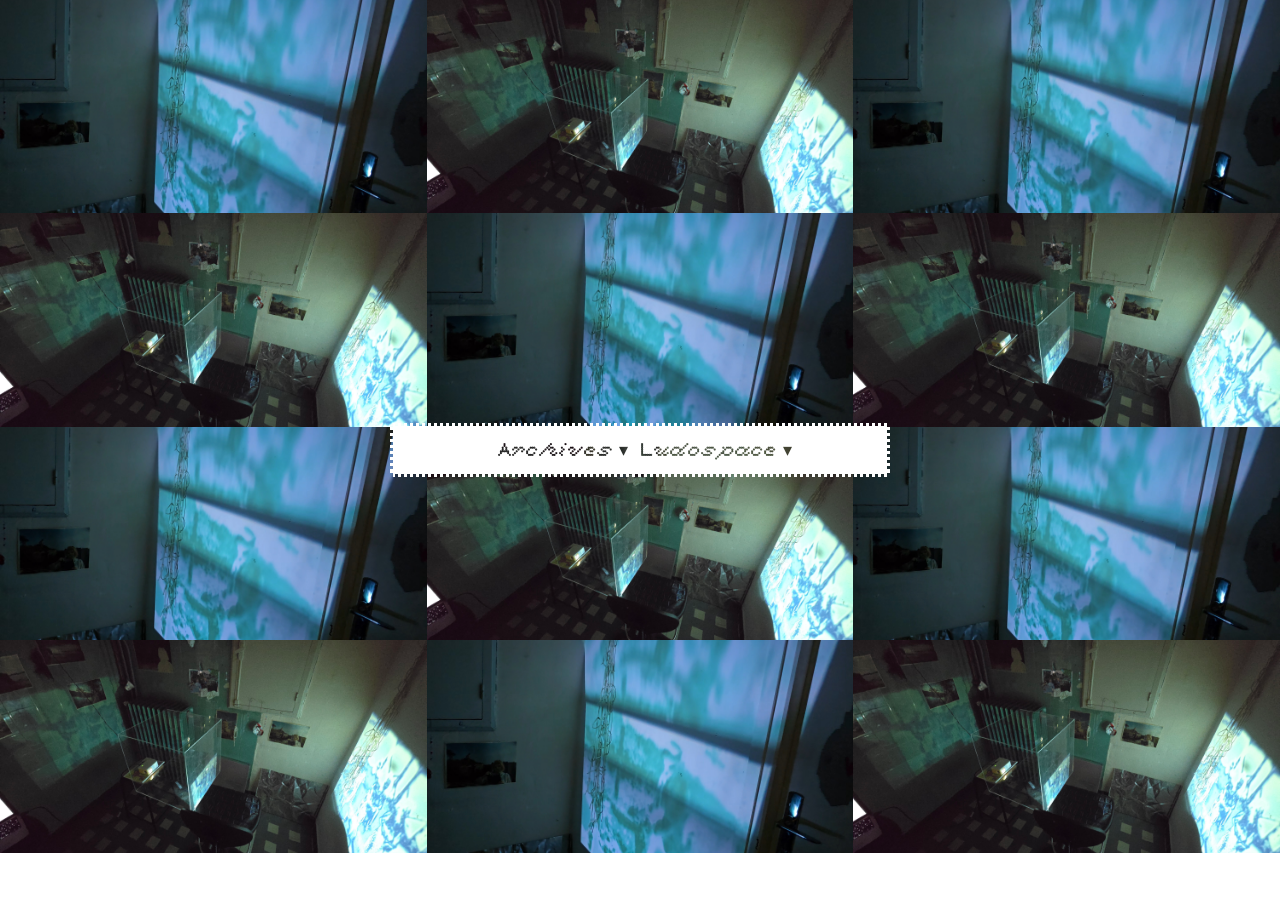
==== index.html @ 14935aec "Rename en index et set up des pop up" ====
<!DOCTYPE html>
<html>

<head>
  <title>Le Ludospace</title>
  <link rel="stylesheet" href="Style.css">
</head>

<body>

<header class="topnav">
  <div class="nav-item">
    <a href="index.html" data-text="Archives ▾">Archives ▾</a>
    <div class="dropdown">
      <a href="#" data-popup-archive>Fête de l'Humanité</a>
      <a href="#" data-popup-archive>Biennale De Renava</a>
      <a href="#" data-popup-archive>École Estienne</a>
    </div>
  </div>

  <div class="nav-item">
    <a href="#" data-text="Ludospace ▾">Ludospace ▾</a>
    <div class="dropdown">
      <a href="#" data-popup="popup-machine">Machine</a>
      <a href="#" data-popup="popup-itineraire">Itinéraire</a>
      <a href="#" data-popup="popup-mouche">Mouche</a>
      <a href="#" data-popup="popup-credits">Crédits</a>
    </div>
  </div>
</header>

  <main>

    <div class="grille">

    <a href="#">
      <img src="images/Test_1.jpg" alt="Image 1">
      <div class="overlay">
        <h3>18.05.26 - 14H56</h3>
        <p>École Estienne</p>
      </div>
    </a>

    <a href="#">
      <img src="images/Test_2.jpg" alt="Image 2">
      <div class="overlay">
        <h3>18.05.26 - 14H56</h3>
        <p>École Estienne</p>
      </div>
    </a>

    <a href="#">
      <img src="images/Test_1.jpg" alt="Image 3">
      <div class="overlay">
        <h3>18.05.26 - 14H56</h3>
        <p>École Estienne</p>
      </div>
    </a>

    <a href="#">
      <img src="images/Test_2.jpg" alt="Image 4">
      <div class="overlay">
        <h3>18.05.26 - 14H56</h3>
        <p>École Estienne</p>
      </div>
    </a>

    <a href="#">
      <img src="images/Test_1.jpg" alt="Image 5">
      <div class="overlay">
        <h3>18.05.26 - 14H56</h3>
        <p>École Estienne</p>
      </div>
    </a>

    <a href="#">
      <img src="images/Test_2.jpg" alt="Image 6">
      <div class="overlay">
        <h3>18.05.26 - 14H56</h3>
        <p>École Estienne</p>
      </div>
    </a>

    <a href="#">
      <img src="images/Test_1.jpg" alt="Image 1">
      <div class="overlay">
        <h3>18.05.26 - 14H56</h3>
        <p>École Estienne</p>
      </div>
    </a>

    <a href="#">
      <img src="images/Test_2.jpg" alt="Image 2">
      <div class="overlay">
        <h3>18.05.26 - 14H56</h3>
        <p>École Estienne</p>
      </div>
    </a>

    <a href="#">
      <img src="images/Test_1.jpg" alt="Image 3">
      <div class="overlay">
        <h3>18.05.26 - 14H56</h3>
        <p>École Estienne</p>
      </div>
    </a>

    <a href="#">
      <img src="images/Test_2.jpg" alt="Image 4">
      <div class="overlay">
        <h3>18.05.26 - 14H56</h3>
        <p>École Estienne</p>
      </div>
    </a>

    <a href="#">
      <img src="images/Test_1.jpg" alt="Image 5">
      <div class="overlay">
        <h3>18.05.26 - 14H56</h3>
        <p>École Estienne</p>
      </div>
    </a>

    <a href="#">
      <img src="images/Test_2.jpg" alt="Image 6">
      <div class="overlay">
        <h3>18.05.26 - 14H56</h3>
        <p>École Estienne</p>
      </div>
    </a>

    </div>
  </main>

  <!-- POPUPS LUDOSPACE -->
  <div class="popup-box popup-machine" id="popup-machine">
    <a href="#" class="popup-close">✕</a>
    <h2>La Machine</h2>
    <img src="images/machine.jpg" alt="La Machine">
    <p>Ton texte ici...</p>
  </div>

  <div class="popup-box popup-itineraire" id="popup-itineraire">
    <a href="#" class="popup-close">✕</a>
    <h2>Itinéraire</h2>
    <img src="images/itineraire.jpg" alt="Itinéraire">
    <p>Ton texte ici...</p>
  </div>

  <div class="popup-box popup-mouche" id="popup-mouche">
    <a href="#" class="popup-close">✕</a>
    <h2>Mouche</h2>
    <img src="images/logo.png" alt="Mouche">
    <p>Mouche est un collectif pluridisciplinaire d'exploration de nouvelles narratives. À travers la curation d'archives, nous développons des protocoles de création qui questionnent les formes narratives dominantes et valorisent des récits invisibilisés.</p>
    <p>Les outils numériques y sont envisagés comme des espaces d'expérimentation, de dialogue et de mise en lisibilité d'images peu partagées.</p>
  </div>

  <div class="popup-box popup-credits" id="popup-credits">
    <a href="#" class="popup-close">✕</a>
    <h2>Crédits</h2>
    <h3>©2026 Collectif Mouche</h3>
    <p>Ornella Antony • Gaspard Calais • Loane De Almeida Costa • Ulysse Migeat</p>
    <p>DSAA Design et Création en environnements Numériques • École Estienne</p>
  </div>

  <script>
    const LUDOSPACE_IDS = ['popup-machine', 'popup-itineraire', 'popup-mouche'];

    function closeAllLudospace() {
      LUDOSPACE_IDS.forEach(id => {
        document.getElementById(id).classList.remove('is-open');
      });
    }

    document.addEventListener('click', function(e) {

      // Bouton fermer
      const closeBtn = e.target.closest('.popup-close');
      if (closeBtn) {
        e.preventDefault();
        closeBtn.closest('.popup-box').classList.remove('is-open');
        return;
      }

      // Liens Ludospace (Machine / Itinéraire / Mouche)
      const ludoTrigger = e.target.closest('[data-popup]');
      if (ludoTrigger) {
        e.preventDefault();
        const targetId = ludoTrigger.dataset.popup;
        const targetEl = document.getElementById(targetId);
        if (!targetEl) return;
        // Toggle la popup cliquée, sans toucher aux autres du groupe
        targetEl.classList.toggle('is-open');
        return;
      }

      // Liens Archives : fermer toutes les popups Ludospace
      const archiveTrigger = e.target.closest('[data-popup-archive]');
      if (archiveTrigger) {
        closeAllLudospace();
        // La navigation vers la page archive se fait normalement (href)
      }

    });
  </script>

</body>

</html>
---- Style.css ----
/* ============================================================
                            RESET
============================================================ */
* {
  margin: 0;
  padding: 0;
  box-sizing: border-box;                           /* En gros c'est jsute pour que ça s'adapte bien à tous les navigateurs */
}


/* ============================================================
                            FONTS
============================================================ */

@font-face {
  font-family: 'BianzhidaiMessy';
  src: url('fonts/bianzhidai_noBG-Messy.woff') format('woff');
  font-weight: normal;
  font-style: normal;
}

@font-face {
  font-family: 'BianzhidaiPearl';
  src: url('fonts/bianzhidai_noBG-Pearl.woff') format('woff');
  font-weight: normal;
  font-style: normal;
}

@font-face {
  font-family: 'GapSansBold';
  src: url('fonts/gapsansbold-webfont.woff') format('woff');
  font-weight: bold;
  font-style: normal;
}

@font-face {
  font-family: 'Roberte';
  src: url('fonts/Roberte-Regular.woff') format('woff');
  font-weight: normal;
  font-style: normal;
}


/* ============================================================
                          NAVIGATION
============================================================ */

.topnav {
  background-color: #ffffff;                  /* Couleur du fond */
  mix-blend-mode: screen;                       /* Mode de fusion */
  display: flex;
  justify-content: center;
  align-items: center;
  gap: 2vw;                                     /* Espacement entre les items du menu */
  width: clamp(300px, 60vw, 500px);             /* Largeur responsive du menu */
  height: 6vh;                                  /* Hauteur du menu */
  position: fixed;
  top: 50%;
  left: 50%;   
  transform: translate(-50%, -50%);             /* Centrer le menu */
  z-index: 999;
  border: 3.6px dotted black;                 /* Contour du menu */
  overflow: visible;
  white-space: nowrap;
}

/* Conteneur de chaque item du menu (Archives, Ludospace…) */
.nav-item {
  position: relative;
  height: 100%;
  display: flex;
  align-items: center;
}

/* Items du menu principal */
.nav-item > a {
  height: 100%;
  display: flex;
  align-items: center;
  justify-content: center;
  width: clamp(100px, 10vw, 200px);             /* Largeur responsive des box d'item */
  text-align: center; 
  font-family: 'BianzhidaiPearl', sans-serif;   /* Font utilisée */
  color: #000000;                             /* Couleur de la font */
  text-decoration: none;
  font-size: clamp(9px, 2vw, 18px);             /* Taille responsive de la typo */
  position: relative;
}

/* Item au survol */
.nav-item > a::after {
  content: attr(data-text);                     /* Récupère data-text="..." du HTML */
  font-family: 'BianzhidaiMessy', sans-serif;
  font-size: clamp(7px, 1.8vw, 14px);           /* Taille responsive de la typo */
  color: #000000;
  position: absolute;
  inset: 0;                                     /* Couvre exactement le lien parent */
  display: flex;
  align-items: center;
  justify-content: center;
  opacity: 0;                                   /* Invisible par défaut */
}

/* Masque le texte normal au survol pour montrer le ::after sinon les textes bougent à cause des différentes typos */
.nav-item > a:hover { color: transparent; }
.nav-item > a:hover::after { opacity: 1; }

/* Sous-Menu général set-up*/
.dropdown {
  display: none;
  position: absolute;
  top: 100%;                                    /* Se positionne juste sous le nav-item */
  left: 0;
  background: #ffffff;
  border: 3.6px dotted black;                 /* Contours */
  z-index: 980;
  min-width: 100%;                              /* Au moins aussi large que le nav-item */
}

/* Liens à l'intérieur du dropdown */
.dropdown a {
  display: block;
  width: auto;
  line-height: normal;
  padding: 12px 1.2vw;                           /* Écarts entre les items */
  font-family: 'GapSansBold', sans-serif;
  color: #000000;
  text-decoration: none;
  font-size: clamp(10px, 1.3vw, 16px);           /* Taille responsive de la typo */
}

/* Affiche le dropdown quand la souris survole le nav-item parent */
.nav-item:hover .dropdown { display: block; }


/* ============================================================
                            GRILLE
============================================================ */

.grille {
  display: grid;
  grid-template-columns: repeat(3, 1fr);         /* Nombre de colonnes */
  gap: 0;
  width: 100%;
}

/* Tablette */
@media (max-width: 900px) {                      /* Limite mode tablette */
  .grille {
    grid-template-columns: repeat(2, 1fr);       /* Nombre de colonnes */
  }
}

/* Mobile */
@media (max-width: 500px) {                      /* Limite mode mobile */
  .grille {
    grid-template-columns: 1fr;                  /* Nombre de colonnes */
  }
}

/* Chaque cellule de la grille — lien cliquable autour de l'image */
.grille a {
  display: block;
  overflow: hidden;
  aspect-ratio: 2 / 1;                          /* Format des images de la grille */
  position: relative;                           /* Pour positionner l'overlay */
}

/* Image dans la grille */
.grille a img {
  width: 100%;
  height: 100%;
  object-fit: cover;                            /* Recadre sans déformer */
  display: block;
  transition: filter 0.4s ease;                 /* Transition douce au hover */
}

/* Effet sur l'image au survol */
.grille a:hover img {
  filter: saturate(4) brightness(0.8);
}

/* Overlay */
.grille a .overlay {
  position: absolute;
  inset: 0;                                     /* Couvre toute la cellule */
  display: flex;
  flex-direction: column;
  justify-content: center;
  align-items: center;
  text-align: center;
  padding: 20px;
  opacity: 0;
  transition: opacity 0.4s ease;
}

/* Affiche l'overlay au survol */
.grille a:hover .overlay {
  opacity: 1;
}

/* Titre dans l'overlay (date / heure) */
.grille a .overlay h3 {
  font-family: 'BianzhidaiPearl', sans-serif;
  font-size: clamp(14px, 1.5vw, 24px);          /* Taille responsive de la typo */
  color: #ffffff;
  margin: 0;
  opacity: 60%;
}

/* Sous-titre dans l'overlay (lieu / événement) */
.grille a .overlay p {
  font-family: 'GapSansBold', sans-serif;
  font-size: clamp(11px, 1vw, 16px);            /* Taille responsive de la typo */
  color: #ffffff;
  margin: 0;
  opacity: 60%;
}


/* ============================================================
                          POP-UP
============================================================ */
.popup-box {
  display: none;                        /* Caché par défaut */
  background: #ffffff;
  mix-blend-mode: difference;           /* Mode de fusion */
  border: 3.6px dotted black;
  padding: clamp(1rem, 3vw, 2rem);
  overflow-y: auto;                     /* Scroll interne si le contenu dépasse */
  position: fixed;                      /* Reste à l'écran indépendamment du scroll */
  z-index: 500;                         /* Sous le menu mais au-dessus du contenu */
}

/* Classe ajoutée par le JS pour afficher une popup */
.popup-box.is-open { display: block; }

/* Popup Machine */
.popup-machine {
  width: clamp(260px, 40%, 500px);
  height: 60vh;
  top: 24%;
  left: 5%;
}

/* Popup Crédits */
.popup-credits {
  width: 38vw;
  height: 22vh;
  top: 12%;
  left: 28%;
}

/* Popup Mouche */
.popup-mouche {
  width: clamp(180px, 20vw, 400px);
  height: 70vh;
  top: 2%;
  right: 8%;
}

/* Popup Itinéraire */
.popup-itineraire {
  width: 50vw;
  height: 36vh;
  bottom: 4%;
  right: 16%;
}

/* Sur mobile toutes les popups prennent toute la largeur et se superposent au même endroit */
@media (max-width: 600px) {
  .popup-lamachine,
  .popup-itineraire,
  .popup-mouche {
    width: 90vw;
    height: 70vh;
    top: 10%;
    left: 5%;
    right: auto;
  }
}

/* Titre principal de la popup (nom du lieu) */
.popup-box h2 {
  font-family: 'BianzhidaiPearl', sans-serif;
  font-size: clamp(16px, 4vw, 28px);
  color: #000000;
  margin-bottom: 1rem;
}

/* Sous-titre (membres du collectif, etc.) */
.popup-box h3 {
  font-family: 'Roberte', sans-serif;
  font-size: clamp(16px, 3vw, 22px);
  color: #000000;
  margin: 0;
  -webkit-text-stroke: 0.5px #000000;  /* Légère épaisseur sur les navigateurs webkit */
}

/* Image dans la popup — pleine largeur avec marge en bas */
.popup-box img {
  width: 100%;
  margin-bottom: 1rem;
}

/* Texte courant dans la popup */
.popup-box p {
  font-family: 'GapSansBold', sans-serif;
  font-size: clamp(8px, 3vw, 14px);
  color: #000000;
  line-height: 1.6;
}

/* Bouton de fermeture */
.popup-close {
  position: absolute;
  top: 12px;
  right: 16px;
  font-family: 'GapSansBold', sans-serif;
  color: #000000;
  text-decoration: none;
  font-size: 18px;
}
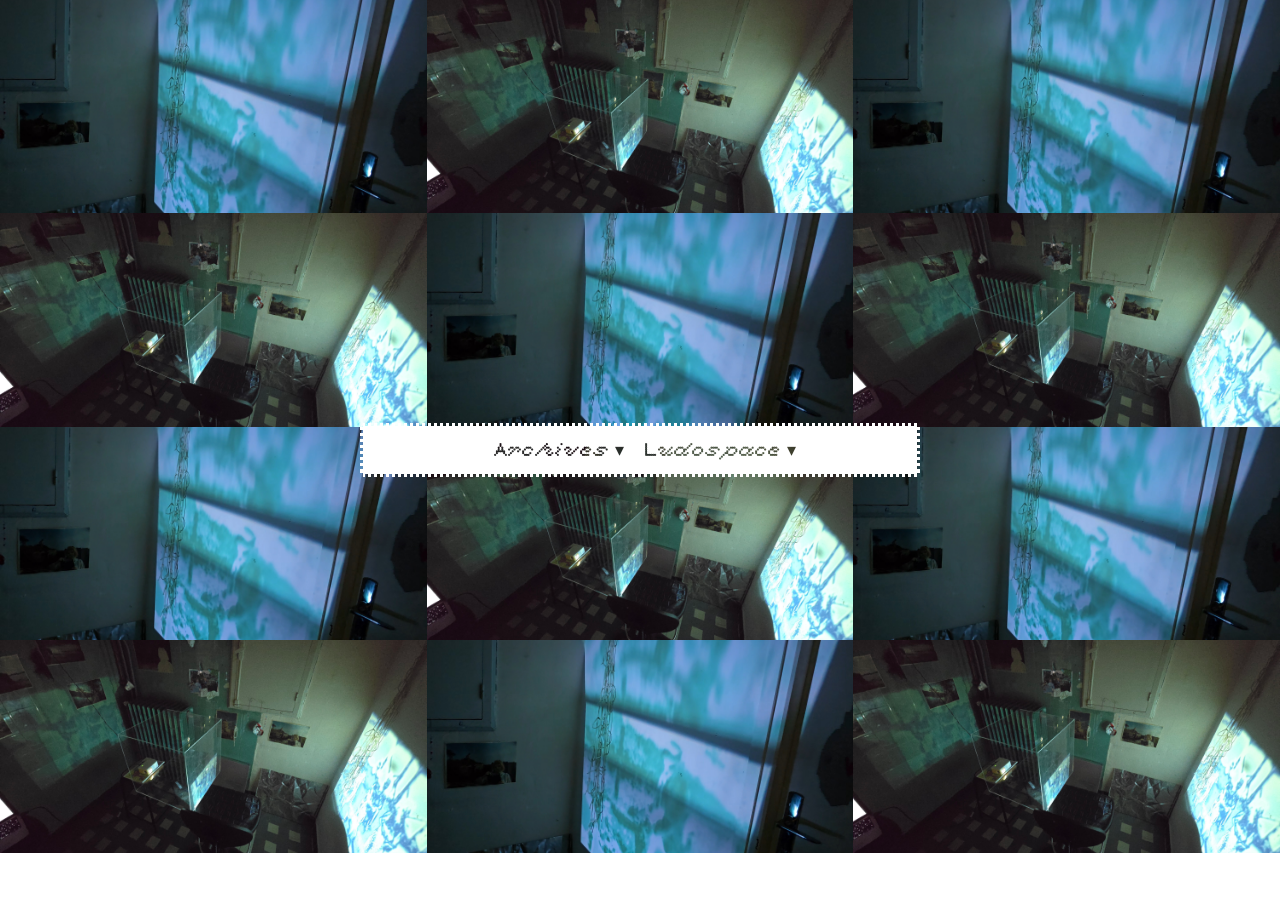
==== commit 610b78a8: "Responsive des pop-up + ajout de texte" ====
--- a/index.html
+++ b/index.html
@@ -136,15 +136,20 @@
   <div class="popup-box popup-machine" id="popup-machine">
     <a href="#" class="popup-close">✕</a>
     <h2>La Machine</h2>
-    <img src="images/machine.jpg" alt="La Machine">
-    <p>Ton texte ici...</p>
+    <p>
+      Le Ludospace est un objet-espace de projection et de manipulation d’archives audiovisuelles qui transforme le·a visiteur·se en spect-acteur·ice.
+      Il propose de faire cohabiter un dispositif technique complexe avec des usages amateurs, en rendant accessible la manipulation d’images par le biais d’outils de VJing modifiés.
+      Dans ce cadre, des images dites “insignifiantes” deviennent le point de départ de nouvelles mises en récit.
+      Le projet s’inscrit dans une démarche de design, recherche et création qui vise à inventer du signifiant à partir d’archives existantes, en les activant dans des contextes performatifs et collectifs.</p>
   </div>
 
   <div class="popup-box popup-itineraire" id="popup-itineraire">
     <a href="#" class="popup-close">✕</a>
     <h2>Itinéraire</h2>
-    <img src="images/itineraire.jpg" alt="Itinéraire">
-    <p>Ton texte ici...</p>
+    <h3>Prochains lieux :</h3>
+    <p>• École Estienne:</p>
+    <p>• Biennale De Renava</p>
+    <p>• Fête de l'Humanité</p>
   </div>
 
   <div class="popup-box popup-mouche" id="popup-mouche">
--- a/Style.css
+++ b/Style.css
@@ -51,8 +51,8 @@
   display: flex;
   justify-content: center;
   align-items: center;
-  gap: 2vw;                                     /* Espacement entre les items du menu */
-  width: clamp(300px, 60vw, 500px);             /* Largeur responsive du menu */
+  gap: 2.6vw;                                   /* Espacement entre les items du menu */
+  width: clamp(360px, 60vw, 560px);             /* Largeur responsive du menu */
   height: 6vh;                                  /* Hauteur du menu */
   position: fixed;
   top: 50%;
@@ -226,10 +226,11 @@
   background: #ffffff;
   mix-blend-mode: difference;           /* Mode de fusion */
   border: 3.6px dotted black;
-  padding: clamp(1rem, 3vw, 2rem);
+  padding: clamp(0.75rem, 2vw, 2rem);
   overflow-y: auto;                     /* Scroll interne si le contenu dépasse */
   position: fixed;                      /* Reste à l'écran indépendamment du scroll */
   z-index: 500;                         /* Sous le menu mais au-dessus du contenu */
+  box-sizing: border-box;
 }
 
 /* Classe ajoutée par le JS pour afficher une popup */
@@ -237,53 +238,75 @@
 
 /* Popup Machine */
 .popup-machine {
-  width: clamp(260px, 40%, 500px);
-  height: 60vh;
-  top: 24%;
-  left: 5%;
+  width: clamp(220px, 32vw, 500px);
+  height: clamp(200px, 60vh, 700px);
+  top: clamp(6%, 24%, 28%);
+  left: clamp(1rem, 5%, 6%);
 }
 
 /* Popup Crédits */
 .popup-credits {
-  width: 38vw;
-  height: 22vh;
-  top: 12%;
-  left: 28%;
+  width: clamp(400px, 50vw, 800px);
+  height: clamp(100px, 22vh, 240px);
+  top: clamp(8%, 12%, 15%);
+  left: clamp(1rem, 20%, 30%);
 }
 
 /* Popup Mouche */
 .popup-mouche {
-  width: clamp(180px, 20vw, 400px);
-  height: 70vh;
-  top: 2%;
-  right: 8%;
+  width: clamp(160px, 18vw, 400px);
+  height: clamp(200px, 70vh, 800px);
+  top: clamp(1%, 2%, 4%);
+  right: clamp(1rem, 8%, 10%);
 }
 
 /* Popup Itinéraire */
 .popup-itineraire {
-  width: 50vw;
-  height: 36vh;
-  bottom: 4%;
-  right: 16%;
-}
-
-/* Sur mobile toutes les popups prennent toute la largeur et se superposent au même endroit */
+  width: clamp(320px, 55vw, 800px);
+  height: clamp(200px, 36vh, 490px);
+  bottom: clamp(2%, 4%, 6%);
+  right: clamp(1rem, 10%, 16%);
+}
+
+/* Sur mobile toutes les popups s'adaptent en pleine largeur */
 @media (max-width: 600px) {
-  .popup-lamachine,
-  .popup-itineraire,
+  .popup-box {
+    width: calc(100vw - 2rem) !important;
+    max-height: 75vh;
+    left: 1rem !important;
+    right: 1rem !important;
+  }
+
+  .popup-machine {
+    top: 10%;
+    height: auto;
+    min-height: 40vh;
+  }
+
+  .popup-credits {
+    top: 12%;
+    height: auto;
+    min-height: 15vh;
+  }
+
   .popup-mouche {
-    width: 90vw;
-    height: 70vh;
-    top: 10%;
-    left: 5%;
-    right: auto;
-  }
-}
-
-/* Titre principal de la popup (nom du lieu) */
+    top: 8%;
+    height: auto;
+    min-height: 50vh;
+  }
+
+  .popup-itineraire {
+    bottom: 4%;
+    top: auto;
+    height: auto;
+    min-height: 25vh;
+  }
+}
+
+/* Titre principal de la popup */
 .popup-box h2 {
   font-family: 'BianzhidaiPearl', sans-serif;
-  font-size: clamp(16px, 4vw, 28px);
+  font-size: clamp(14px, 2.2vw, 28px);
   color: #000000;
   margin-bottom: 1rem;
 }
@@ -291,7 +314,7 @@
 /* Sous-titre (membres du collectif, etc.) */
 .popup-box h3 {
   font-family: 'Roberte', sans-serif;
-  font-size: clamp(16px, 3vw, 22px);
+  font-size: clamp(14px, 1.8vw, 22px);
   color: #000000;
   margin: 0;
   -webkit-text-stroke: 0.5px #000000;  /* Légère épaisseur sur les navigateurs webkit */
@@ -306,7 +329,7 @@
 /* Texte courant dans la popup */
 .popup-box p {
   font-family: 'GapSansBold', sans-serif;
-  font-size: clamp(8px, 3vw, 14px);
+  font-size: clamp(10px, 1vw, 16px);
   color: #000000;
   line-height: 1.6;
 }
@@ -316,8 +339,8 @@
   position: absolute;
   top: 12px;
   right: 16px;
-  font-family: 'GapSansBold', sans-serif;
+  font-family: 'BianzhidaiPearl', sans-serif;
   color: #000000;
   text-decoration: none;
-  font-size: 18px;
-}
+  font-size: clamp(14px, 1.2vw, 18px);
+}
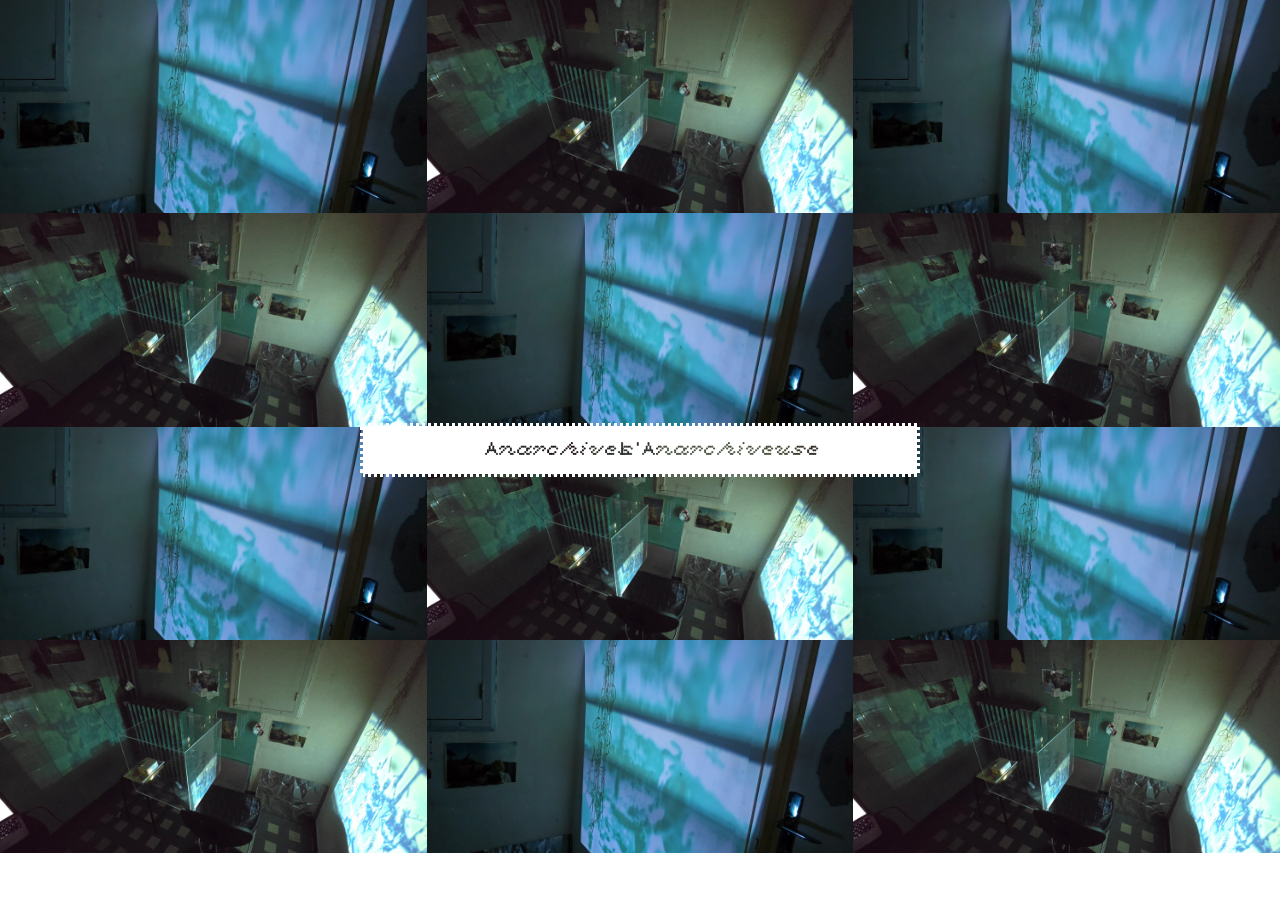
==== commit 3e41ea7b: "+Mouche +Machine +Images" ====
--- a/index.html
+++ b/index.html
@@ -2,29 +2,27 @@
 <html>
 
 <head>
-  <title>Le Ludospace</title>
-  <link rel="stylesheet" href="Style.css">
+  <meta charset="UTF-8" />
+  <meta name="viewport" content="width=device-width, initial-scale=1.0" />
+  <title>L'Anarchiveuse</title>
+  <link rel="stylesheet" href="Style_Main.css">
 </head>
 
 <body>
 
 <header class="topnav">
   <div class="nav-item">
-    <a href="index.html" data-text="Archives ▾">Archives ▾</a>
+    <a href="index.html" data-text="Anarchives">Anarchives</a>
     <div class="dropdown">
       <a href="#" data-popup-archive>Fête de l'Humanité</a>
-      <a href="#" data-popup-archive>Biennale De Renava</a>
-      <a href="#" data-popup-archive>École Estienne</a>
     </div>
   </div>
 
   <div class="nav-item">
-    <a href="#" data-text="Ludospace ▾">Ludospace ▾</a>
+    <a href="#" data-text="L'Anarchiveuse">L'Anarchiveuse</a>
     <div class="dropdown">
       <a href="#" data-popup="popup-machine">Machine</a>
-      <a href="#" data-popup="popup-itineraire">Itinéraire</a>
       <a href="#" data-popup="popup-mouche">Mouche</a>
-      <a href="#" data-popup="popup-credits">Crédits</a>
     </div>
   </div>
 </header>
@@ -33,7 +31,7 @@
 
     <div class="grille">
 
-    <a href="#">
+    <a href="Template_Archive.html">
       <img src="images/Test_1.jpg" alt="Image 1">
       <div class="overlay">
         <h3>18.05.26 - 14H56</h3>
@@ -41,7 +39,7 @@
       </div>
     </a>
 
-    <a href="#">
+    <a href="Template_Archive.html">
       <img src="images/Test_2.jpg" alt="Image 2">
       <div class="overlay">
         <h3>18.05.26 - 14H56</h3>
@@ -49,7 +47,7 @@
       </div>
     </a>
 
-    <a href="#">
+    <a href="Template_Archive.html">
       <img src="images/Test_1.jpg" alt="Image 3">
       <div class="overlay">
         <h3>18.05.26 - 14H56</h3>
@@ -57,7 +55,7 @@
       </div>
     </a>
 
-    <a href="#">
+    <a href="Template_Archive.html">
       <img src="images/Test_2.jpg" alt="Image 4">
       <div class="overlay">
         <h3>18.05.26 - 14H56</h3>
@@ -65,7 +63,7 @@
       </div>
     </a>
 
-    <a href="#">
+    <a href="Template_Archive.html">
       <img src="images/Test_1.jpg" alt="Image 5">
       <div class="overlay">
         <h3>18.05.26 - 14H56</h3>
@@ -73,7 +71,7 @@
       </div>
     </a>
 
-    <a href="#">
+    <a href="Template_Archive.html">
       <img src="images/Test_2.jpg" alt="Image 6">
       <div class="overlay">
         <h3>18.05.26 - 14H56</h3>
@@ -81,7 +79,7 @@
       </div>
     </a>
 
-    <a href="#">
+    <a href="Template_Archive.html">
       <img src="images/Test_1.jpg" alt="Image 1">
       <div class="overlay">
         <h3>18.05.26 - 14H56</h3>
@@ -89,7 +87,7 @@
       </div>
     </a>
 
-    <a href="#">
+    <a href="Template_Archive.html">
       <img src="images/Test_2.jpg" alt="Image 2">
       <div class="overlay">
         <h3>18.05.26 - 14H56</h3>
@@ -97,7 +95,7 @@
       </div>
     </a>
 
-    <a href="#">
+    <a href="Template_Archive.html">
       <img src="images/Test_1.jpg" alt="Image 3">
       <div class="overlay">
         <h3>18.05.26 - 14H56</h3>
@@ -105,7 +103,7 @@
       </div>
     </a>
 
-    <a href="#">
+    <a href="Template_Archive.html">
       <img src="images/Test_2.jpg" alt="Image 4">
       <div class="overlay">
         <h3>18.05.26 - 14H56</h3>
@@ -113,7 +111,7 @@
       </div>
     </a>
 
-    <a href="#">
+    <a href="Template_Archive.html">
       <img src="images/Test_1.jpg" alt="Image 5">
       <div class="overlay">
         <h3>18.05.26 - 14H56</h3>
@@ -121,7 +119,7 @@
       </div>
     </a>
 
-    <a href="#">
+    <a href="Template_Archive.html">
       <img src="images/Test_2.jpg" alt="Image 6">
       <div class="overlay">
         <h3>18.05.26 - 14H56</h3>
@@ -132,24 +130,15 @@
     </div>
   </main>
 
-  <!-- POPUPS LUDOSPACE -->
+  <!-- POPUPS ANARCHIVEUSE -->
   <div class="popup-box popup-machine" id="popup-machine">
     <a href="#" class="popup-close">✕</a>
     <h2>La Machine</h2>
     <p>
-      Le Ludospace est un objet-espace de projection et de manipulation d’archives audiovisuelles qui transforme le·a visiteur·se en spect-acteur·ice.
+      L'Anarchiveuse est un objet-espace de projection et de manipulation d’archives audiovisuelles qui transforme le·a visiteur·se en spect-acteur·ice.
       Il propose de faire cohabiter un dispositif technique complexe avec des usages amateurs, en rendant accessible la manipulation d’images par le biais d’outils de VJing modifiés.
       Dans ce cadre, des images dites “insignifiantes” deviennent le point de départ de nouvelles mises en récit.
       Le projet s’inscrit dans une démarche de design, recherche et création qui vise à inventer du signifiant à partir d’archives existantes, en les activant dans des contextes performatifs et collectifs.</p>
-  </div>
-
-  <div class="popup-box popup-itineraire" id="popup-itineraire">
-    <a href="#" class="popup-close">✕</a>
-    <h2>Itinéraire</h2>
-    <h3>Prochains lieux :</h3>
-    <p>• École Estienne:</p>
-    <p>• Biennale De Renava</p>
-    <p>• Fête de l'Humanité</p>
   </div>
 
   <div class="popup-box popup-mouche" id="popup-mouche">
@@ -160,19 +149,11 @@
     <p>Les outils numériques y sont envisagés comme des espaces d'expérimentation, de dialogue et de mise en lisibilité d'images peu partagées.</p>
   </div>
 
-  <div class="popup-box popup-credits" id="popup-credits">
-    <a href="#" class="popup-close">✕</a>
-    <h2>Crédits</h2>
-    <h3>©2026 Collectif Mouche</h3>
-    <p>Ornella Antony • Gaspard Calais • Loane De Almeida Costa • Ulysse Migeat</p>
-    <p>DSAA Design et Création en environnements Numériques • École Estienne</p>
-  </div>
+  <script>
+    const _IDS = ['popup-machine', 'popup-itineraire', 'popup-mouche'];
 
-  <script>
-    const LUDOSPACE_IDS = ['popup-machine', 'popup-itineraire', 'popup-mouche'];
-
-    function closeAllLudospace() {
-      LUDOSPACE_IDS.forEach(id => {
+    function closeAllAnarchiveuse() {
+      ANARCHIVEUSE_IDS.forEach(id => {
         document.getElementById(id).classList.remove('is-open');
       });
     }
@@ -187,7 +168,7 @@
         return;
       }
 
-      // Liens Ludospace (Machine / Itinéraire / Mouche)
+      // Liens Anarchiveuse (Machine / Itinéraire / Mouche)
       const ludoTrigger = e.target.closest('[data-popup]');
       if (ludoTrigger) {
         e.preventDefault();
@@ -199,10 +180,10 @@
         return;
       }
 
-      // Liens Archives : fermer toutes les popups Ludospace
+      // Liens Archives : fermer toutes les popups Anarchiveuse
       const archiveTrigger = e.target.closest('[data-popup-archive]');
       if (archiveTrigger) {
-        closeAllLudospace();
+        closeAllAnarchiveuse();
         // La navigation vers la page archive se fait normalement (href)
       }
 
--- a/Style_Main.css
+++ b/Style_Main.css
@@ -0,0 +1,346 @@
+/* ============================================================
+                            RESET
+============================================================ */
+* {
+  margin: 0;
+  padding: 0;
+  box-sizing: border-box;                           /* En gros c'est jsute pour que ça s'adapte bien à tous les navigateurs */
+}
+
+
+/* ============================================================
+                            FONTS
+============================================================ */
+
+@font-face {
+  font-family: 'BianzhidaiMessy';
+  src: url('fonts/bianzhidai_noBG-Messy.woff') format('woff');
+  font-weight: normal;
+  font-style: normal;
+}
+
+@font-face {
+  font-family: 'BianzhidaiPearl';
+  src: url('fonts/bianzhidai_noBG-Pearl.woff') format('woff');
+  font-weight: normal;
+  font-style: normal;
+}
+
+@font-face {
+  font-family: 'GapSansBold';
+  src: url('fonts/gapsansbold-webfont.woff') format('woff');
+  font-weight: bold;
+  font-style: normal;
+}
+
+@font-face {
+  font-family: 'Roberte';
+  src: url('fonts/Roberte-Regular.woff') format('woff');
+  font-weight: normal;
+  font-style: normal;
+}
+
+
+/* ============================================================
+                          NAVIGATION
+============================================================ */
+
+.topnav {
+  background-color: #ffffff;                  /* Couleur du fond */
+  mix-blend-mode: screen;                       /* Mode de fusion */
+  display: flex;
+  justify-content: center;
+  align-items: center;
+  gap: 2.6vw;                                   /* Espacement entre les items du menu */
+  width: clamp(360px, 60vw, 560px);             /* Largeur responsive du menu */
+  height: 6vh;                                  /* Hauteur du menu */
+  position: fixed;
+  top: 50%;
+  left: 50%;   
+  transform: translate(-50%, -50%);             /* Centrer le menu */
+  z-index: 999;
+  border: 3.6px dotted black;                 /* Contour du menu */
+  overflow: visible;
+  white-space: nowrap;
+}
+
+/* Conteneur de chaque item du menu (Archives, Anarchiveuse…) */
+.nav-item {
+  position: relative;
+  height: 100%;
+  display: flex;
+  align-items: center;
+}
+
+/* Items du menu principal */
+.nav-item > a {
+  height: 100%;
+  display: flex;
+  align-items: center;
+  justify-content: center;
+  width: clamp(100px, 10vw, 200px);             /* Largeur responsive des box d'item */
+  text-align: center; 
+  font-family: 'BianzhidaiPearl', sans-serif;   /* Font utilisée */
+  color: #000000;                             /* Couleur de la font */
+  text-decoration: none;
+  font-size: clamp(9px, 2vw, 18px);             /* Taille responsive de la typo */
+  position: relative;
+}
+
+/* Item au survol */
+.nav-item > a::after {
+  content: attr(data-text);                     /* Récupère data-text="..." du HTML */
+  font-family: 'BianzhidaiMessy', sans-serif;
+  font-size: clamp(7px, 1.8vw, 14px);           /* Taille responsive de la typo */
+  color: #000000;
+  position: absolute;
+  inset: 0;                                     /* Couvre exactement le lien parent */
+  display: flex;
+  align-items: center;
+  justify-content: center;
+  opacity: 0;                                   /* Invisible par défaut */
+}
+
+/* Masque le texte normal au survol pour montrer le ::after sinon les textes bougent à cause des différentes typos */
+.nav-item > a:hover { color: transparent; }
+.nav-item > a:hover::after { opacity: 1; }
+
+/* Sous-Menu général set-up*/
+.dropdown {
+  display: none;
+  position: absolute;
+  top: 100%;                                    /* Se positionne juste sous le nav-item */
+  left: 0;
+  background: #ffffff;
+  border: 3.6px dotted black;                 /* Contours */
+  z-index: 980;
+  min-width: 100%;                              /* Au moins aussi large que le nav-item */
+}
+
+/* Liens à l'intérieur du dropdown */
+.dropdown a {
+  display: block;
+  width: auto;
+  line-height: normal;
+  padding: 12px 1.2vw;                           /* Écarts entre les items */
+  font-family: 'GapSansBold', sans-serif;
+  color: #000000;
+  text-decoration: none;
+  font-size: clamp(10px, 1.3vw, 16px);           /* Taille responsive de la typo */
+}
+
+/* Affiche le dropdown quand la souris survole le nav-item parent */
+.nav-item:hover .dropdown { display: block; }
+
+
+/* ============================================================
+                            GRILLE
+============================================================ */
+
+.grille {
+  display: grid;
+  grid-template-columns: repeat(3, 1fr);         /* Nombre de colonnes */
+  gap: 0;
+  width: 100%;
+}
+
+/* Tablette */
+@media (max-width: 900px) {                      /* Limite mode tablette */
+  .grille {
+    grid-template-columns: repeat(2, 1fr);       /* Nombre de colonnes */
+  }
+}
+
+/* Mobile */
+@media (max-width: 500px) {                      /* Limite mode mobile */
+  .grille {
+    grid-template-columns: 1fr;                  /* Nombre de colonnes */
+  }
+}
+
+/* Chaque cellule de la grille — lien cliquable autour de l'image */
+.grille a {
+  display: block;
+  overflow: hidden;
+  aspect-ratio: 2 / 1;                          /* Format des images de la grille */
+  position: relative;                           /* Pour positionner l'overlay */
+}
+
+/* Image dans la grille */
+.grille a img {
+  width: 100%;
+  height: 100%;
+  object-fit: cover;                            /* Recadre sans déformer */
+  display: block;
+  transition: filter 0.4s ease;                 /* Transition douce au hover */
+}
+
+/* Effet sur l'image au survol */
+.grille a:hover img {
+  filter: saturate(4) brightness(0.8);
+}
+
+/* Overlay */
+.grille a .overlay {
+  position: absolute;
+  inset: 0;                                     /* Couvre toute la cellule */
+  display: flex;
+  flex-direction: column;
+  justify-content: center;
+  align-items: center;
+  text-align: center;
+  padding: 20px;
+  opacity: 0;
+  transition: opacity 0.4s ease;
+}
+
+/* Affiche l'overlay au survol */
+.grille a:hover .overlay {
+  opacity: 1;
+}
+
+/* Titre dans l'overlay (date / heure) */
+.grille a .overlay h3 {
+  font-family: 'BianzhidaiPearl', sans-serif;
+  font-size: clamp(14px, 1.5vw, 24px);          /* Taille responsive de la typo */
+  color: #ffffff;
+  margin: 0;
+  opacity: 60%;
+}
+
+/* Sous-titre dans l'overlay (lieu / événement) */
+.grille a .overlay p {
+  font-family: 'GapSansBold', sans-serif;
+  font-size: clamp(11px, 1vw, 16px);            /* Taille responsive de la typo */
+  color: #ffffff;
+  margin: 0;
+  opacity: 60%;
+}
+
+
+/* ============================================================
+                          POP-UP
+============================================================ */
+.popup-box {
+  display: none;                        /* Caché par défaut */
+  background: #ffffff;
+  mix-blend-mode: difference;           /* Mode de fusion */
+  border: 3.6px dotted black;
+  padding: clamp(0.75rem, 2vw, 2rem);
+  overflow-y: auto;                     /* Scroll interne si le contenu dépasse */
+  position: fixed;                      /* Reste à l'écran indépendamment du scroll */
+  z-index: 500;                         /* Sous le menu mais au-dessus du contenu */
+  box-sizing: border-box;
+}
+
+/* Classe ajoutée par le JS pour afficher une popup */
+.popup-box.is-open { display: block; }
+
+/* Popup Machine */
+.popup-machine {
+  width: clamp(220px, 32vw, 500px);
+  height: clamp(200px, 60vh, 700px);
+  top: clamp(6%, 24%, 28%);
+  left: clamp(1rem, 5%, 6%);
+}
+
+/* Popup Crédits */
+.popup-credits {
+  width: clamp(400px, 50vw, 800px);
+  height: clamp(100px, 22vh, 240px);
+  top: clamp(8%, 12%, 15%);
+  left: clamp(1rem, 20%, 30%);
+}
+
+/* Popup Mouche */
+.popup-mouche {
+  width: clamp(160px, 18vw, 400px);
+  height: clamp(200px, 70vh, 800px);
+  top: clamp(1%, 2%, 4%);
+  right: clamp(1rem, 8%, 10%);
+}
+
+/* Popup Itinéraire */
+.popup-itineraire {
+  width: clamp(320px, 55vw, 800px);
+  height: clamp(200px, 36vh, 490px);
+  bottom: clamp(2%, 4%, 6%);
+  right: clamp(1rem, 10%, 16%);
+}
+
+/* Sur mobile toutes les popups s'adaptent en pleine largeur */
+@media (max-width: 600px) {
+  .popup-box {
+    width: calc(100vw - 2rem) !important;
+    max-height: 75vh;
+    left: 1rem !important;
+    right: 1rem !important;
+  }
+
+  .popup-machine {
+    top: 10%;
+    height: auto;
+    min-height: 40vh;
+  }
+
+  .popup-credits {
+    top: 12%;
+    height: auto;
+    min-height: 15vh;
+  }
+
+  .popup-mouche {
+    top: 8%;
+    height: auto;
+    min-height: 50vh;
+  }
+
+  .popup-itineraire {
+    bottom: 4%;
+    top: auto;
+    height: auto;
+    min-height: 25vh;
+  }
+}
+
+/* Titre principal de la popup */
+.popup-box h2 {
+  font-family: 'BianzhidaiPearl', sans-serif;
+  font-size: clamp(14px, 2.2vw, 28px);
+  color: #000000;
+  margin-bottom: 1rem;
+}
+
+/* Sous-titre (membres du collectif, etc.) */
+.popup-box h3 {
+  font-family: 'Roberte', sans-serif;
+  font-size: clamp(14px, 1.8vw, 22px);
+  color: #000000;
+  margin: 0;
+  -webkit-text-stroke: 0.5px #000000;  /* Légère épaisseur sur les navigateurs webkit */
+}
+
+/* Image dans la popup — pleine largeur avec marge en bas */
+.popup-box img {
+  width: 100%;
+  margin-bottom: 1rem;
+}
+
+/* Texte courant dans la popup */
+.popup-box p {
+  font-family: 'GapSansBold', sans-serif;
+  font-size: clamp(10px, 1vw, 16px);
+  color: #000000;
+  line-height: 1.6;
+}
+
+/* Bouton de fermeture */
+.popup-close {
+  position: absolute;
+  top: 12px;
+  right: 16px;
+  font-family: 'BianzhidaiPearl', sans-serif;
+  color: #000000;
+  text-decoration: none;
+  font-size: clamp(14px, 1.2vw, 18px);
+}
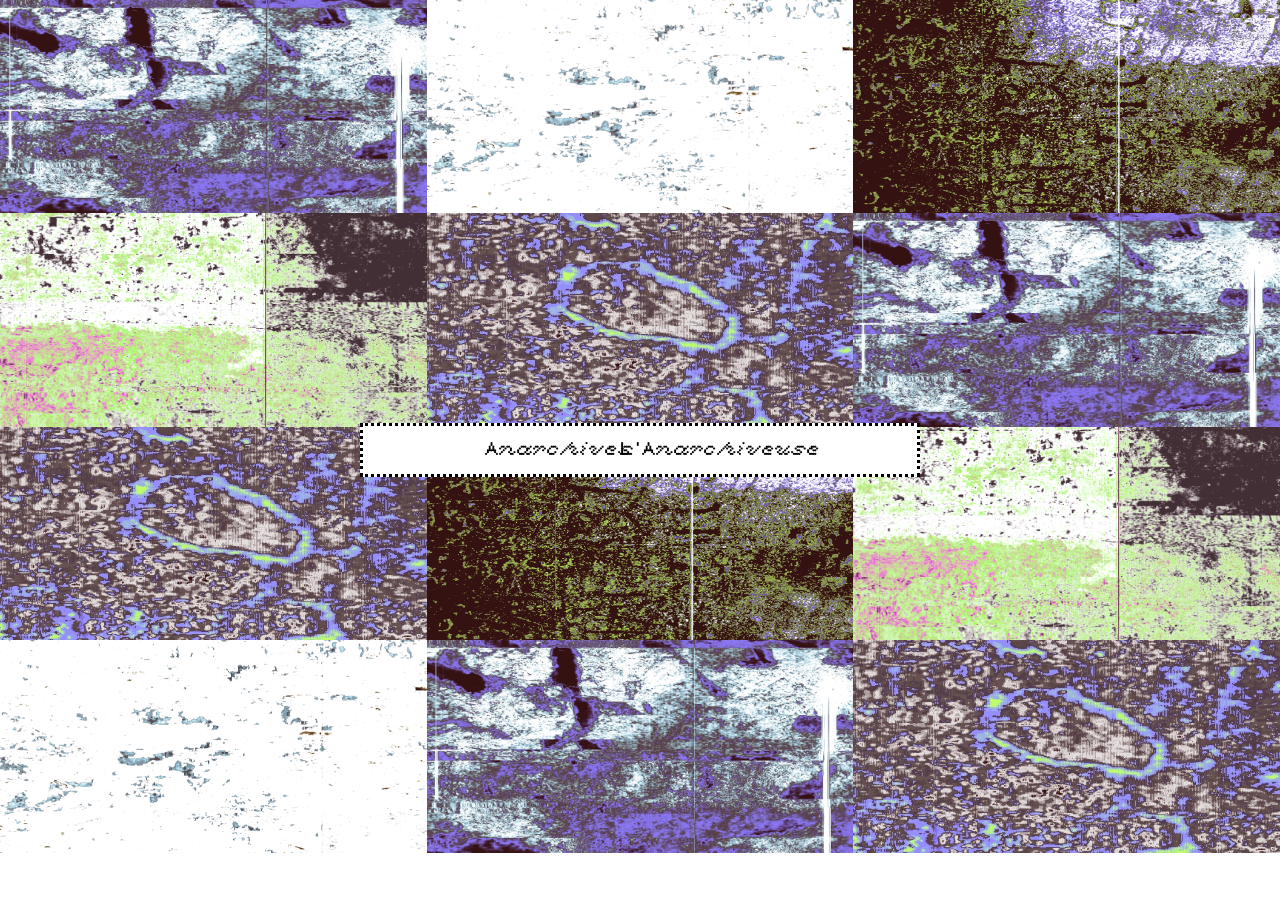
==== commit 1ebfaf3e: "Work sur la page Mouche Css global, ajout bouton sur pop up et carrousel mid working" ====
--- a/index.html
+++ b/index.html
@@ -32,7 +32,7 @@
     <div class="grille">
 
     <a href="Template_Archive.html">
-      <img src="images/Test_1.jpg" alt="Image 1">
+      <img src="images/bleu_violet_.webp" alt="Image 1">
       <div class="overlay">
         <h3>18.05.26 - 14H56</h3>
         <p>École Estienne</p>
@@ -40,7 +40,7 @@
     </a>
 
     <a href="Template_Archive.html">
-      <img src="images/Test_2.jpg" alt="Image 2">
+      <img src="images/marronbleu.webp" alt="Image 2">
       <div class="overlay">
         <h3>18.05.26 - 14H56</h3>
         <p>École Estienne</p>
@@ -48,7 +48,7 @@
     </a>
 
     <a href="Template_Archive.html">
-      <img src="images/Test_1.jpg" alt="Image 3">
+      <img src="images/vertmarron.webp" alt="Image 3">
       <div class="overlay">
         <h3>18.05.26 - 14H56</h3>
         <p>École Estienne</p>
@@ -56,7 +56,7 @@
     </a>
 
     <a href="Template_Archive.html">
-      <img src="images/Test_2.jpg" alt="Image 4">
+      <img src="images/rosevert.webp" alt="Image 4">
       <div class="overlay">
         <h3>18.05.26 - 14H56</h3>
         <p>École Estienne</p>
@@ -64,7 +64,7 @@
     </a>
 
     <a href="Template_Archive.html">
-      <img src="images/Test_1.jpg" alt="Image 5">
+      <img src="images/vertviolet.webp" alt="Image 5">
       <div class="overlay">
         <h3>18.05.26 - 14H56</h3>
         <p>École Estienne</p>
@@ -72,7 +72,7 @@
     </a>
 
     <a href="Template_Archive.html">
-      <img src="images/Test_2.jpg" alt="Image 6">
+      <img src="images/bleu_violet_.webp" alt="Image 6">
       <div class="overlay">
         <h3>18.05.26 - 14H56</h3>
         <p>École Estienne</p>
@@ -80,7 +80,7 @@
     </a>
 
     <a href="Template_Archive.html">
-      <img src="images/Test_1.jpg" alt="Image 1">
+      <img src="images/vertviolet.webp" alt="Image 1">
       <div class="overlay">
         <h3>18.05.26 - 14H56</h3>
         <p>École Estienne</p>
@@ -88,7 +88,7 @@
     </a>
 
     <a href="Template_Archive.html">
-      <img src="images/Test_2.jpg" alt="Image 2">
+      <img src="images/vertmarron.webp" alt="Image 2">
       <div class="overlay">
         <h3>18.05.26 - 14H56</h3>
         <p>École Estienne</p>
@@ -96,7 +96,7 @@
     </a>
 
     <a href="Template_Archive.html">
-      <img src="images/Test_1.jpg" alt="Image 3">
+      <img src="images/rosevert.webp" alt="Image 3">
       <div class="overlay">
         <h3>18.05.26 - 14H56</h3>
         <p>École Estienne</p>
@@ -104,7 +104,7 @@
     </a>
 
     <a href="Template_Archive.html">
-      <img src="images/Test_2.jpg" alt="Image 4">
+      <img src="images/marronbleu.webp" alt="Image 4">
       <div class="overlay">
         <h3>18.05.26 - 14H56</h3>
         <p>École Estienne</p>
@@ -112,7 +112,7 @@
     </a>
 
     <a href="Template_Archive.html">
-      <img src="images/Test_1.jpg" alt="Image 5">
+      <img src="images/bleu_violet_.webp" alt="Image 5">
       <div class="overlay">
         <h3>18.05.26 - 14H56</h3>
         <p>École Estienne</p>
@@ -120,7 +120,7 @@
     </a>
 
     <a href="Template_Archive.html">
-      <img src="images/Test_2.jpg" alt="Image 6">
+      <img src="images/vertviolet.webp" alt="Image 6">
       <div class="overlay">
         <h3>18.05.26 - 14H56</h3>
         <p>École Estienne</p>
@@ -144,9 +144,10 @@
   <div class="popup-box popup-mouche" id="popup-mouche">
     <a href="#" class="popup-close">✕</a>
     <h2>Mouche</h2>
-    <img src="images/logo.png" alt="Mouche">
+    <img src="images/logo_mouche_traits.webp" alt="Mouche">
     <p>Mouche est un collectif pluridisciplinaire d'exploration de nouvelles narratives. À travers la curation d'archives, nous développons des protocoles de création qui questionnent les formes narratives dominantes et valorisent des récits invisibilisés.</p>
     <p>Les outils numériques y sont envisagés comme des espaces d'expérimentation, de dialogue et de mise en lisibilité d'images peu partagées.</p>
+    <a href="Mouche.html" class="popup-mouche-lien">→ Découvrir le projet</a>
   </div>
 
   <script>
--- a/Style_Main.css
+++ b/Style_Main.css
@@ -27,8 +27,8 @@
 }
 
 @font-face {
-  font-family: 'GapSansBold';
-  src: url('fonts/gapsansbold-webfont.woff') format('woff');
+  font-family: 'Garabosse';
+  src: url('fonts/Garabosse-Perle.woff') format('woff');
   font-weight: bold;
   font-style: normal;
 }
@@ -46,8 +46,7 @@
 ============================================================ */
 
 .topnav {
-  background-color: #ffffff;                  /* Couleur du fond */
-  mix-blend-mode: screen;                       /* Mode de fusion */
+  background-color: #ffffff;                  /* Couleur du fond */                       /* Mode de fusion */
   display: flex;
   justify-content: center;
   align-items: center;
@@ -123,7 +122,7 @@
   width: auto;
   line-height: normal;
   padding: 12px 1.2vw;                           /* Écarts entre les items */
-  font-family: 'GapSansBold', sans-serif;
+  font-family: 'Garabosse', sans-serif;
   color: #000000;
   text-decoration: none;
   font-size: clamp(10px, 1.3vw, 16px);           /* Taille responsive de la typo */
@@ -205,16 +204,18 @@
   font-size: clamp(14px, 1.5vw, 24px);          /* Taille responsive de la typo */
   color: #ffffff;
   margin: 0;
-  opacity: 60%;
+  -webkit-text-stroke: 6px #463838;
+  paint-order: stroke fill;
 }
 
 /* Sous-titre dans l'overlay (lieu / événement) */
 .grille a .overlay p {
-  font-family: 'GapSansBold', sans-serif;
+  font-family: 'Garabosse', sans-serif;
   font-size: clamp(11px, 1vw, 16px);            /* Taille responsive de la typo */
   color: #ffffff;
   margin: 0;
-  opacity: 60%;
+  -webkit-text-stroke: 6px #463838;
+  paint-order: stroke fill;
 }
 
 
@@ -223,8 +224,7 @@
 ============================================================ */
 .popup-box {
   display: none;                        /* Caché par défaut */
-  background: #ffffff;
-  mix-blend-mode: difference;           /* Mode de fusion */
+  background: #ffffff;        /* Mode de fusion */
   border: 3.6px dotted black;
   padding: clamp(0.75rem, 2vw, 2rem);
   overflow-y: auto;                     /* Scroll interne si le contenu dépasse */
@@ -283,24 +283,12 @@
     min-height: 40vh;
   }
 
-  .popup-credits {
-    top: 12%;
-    height: auto;
-    min-height: 15vh;
-  }
-
   .popup-mouche {
     top: 8%;
     height: auto;
     min-height: 50vh;
   }
 
-  .popup-itineraire {
-    bottom: 4%;
-    top: auto;
-    height: auto;
-    min-height: 25vh;
-  }
 }
 
 /* Titre principal de la popup */
@@ -328,7 +316,7 @@
 
 /* Texte courant dans la popup */
 .popup-box p {
-  font-family: 'GapSansBold', sans-serif;
+  font-family: 'Garabosse', sans-serif;
   font-size: clamp(10px, 1vw, 16px);
   color: #000000;
   line-height: 1.6;
@@ -343,4 +331,19 @@
   color: #000000;
   text-decoration: none;
   font-size: clamp(14px, 1.2vw, 18px);
+}
+
+/* Lien dans la popup Mouche */
+.popup-mouche-lien {
+  display: inline-block;
+  margin-top: 1rem;
+  font-family: 'BianzhidaiPearl', sans-serif;
+  font-size: clamp(11px, 1.3vw, 18px);
+  color: #000000;
+  text-decoration: none;
+  background-color: #463838;
+}
+
+.popup-mouche-lien:hover {
+  font-family: 'BianzhidaiMessy', sans-serif;
 }
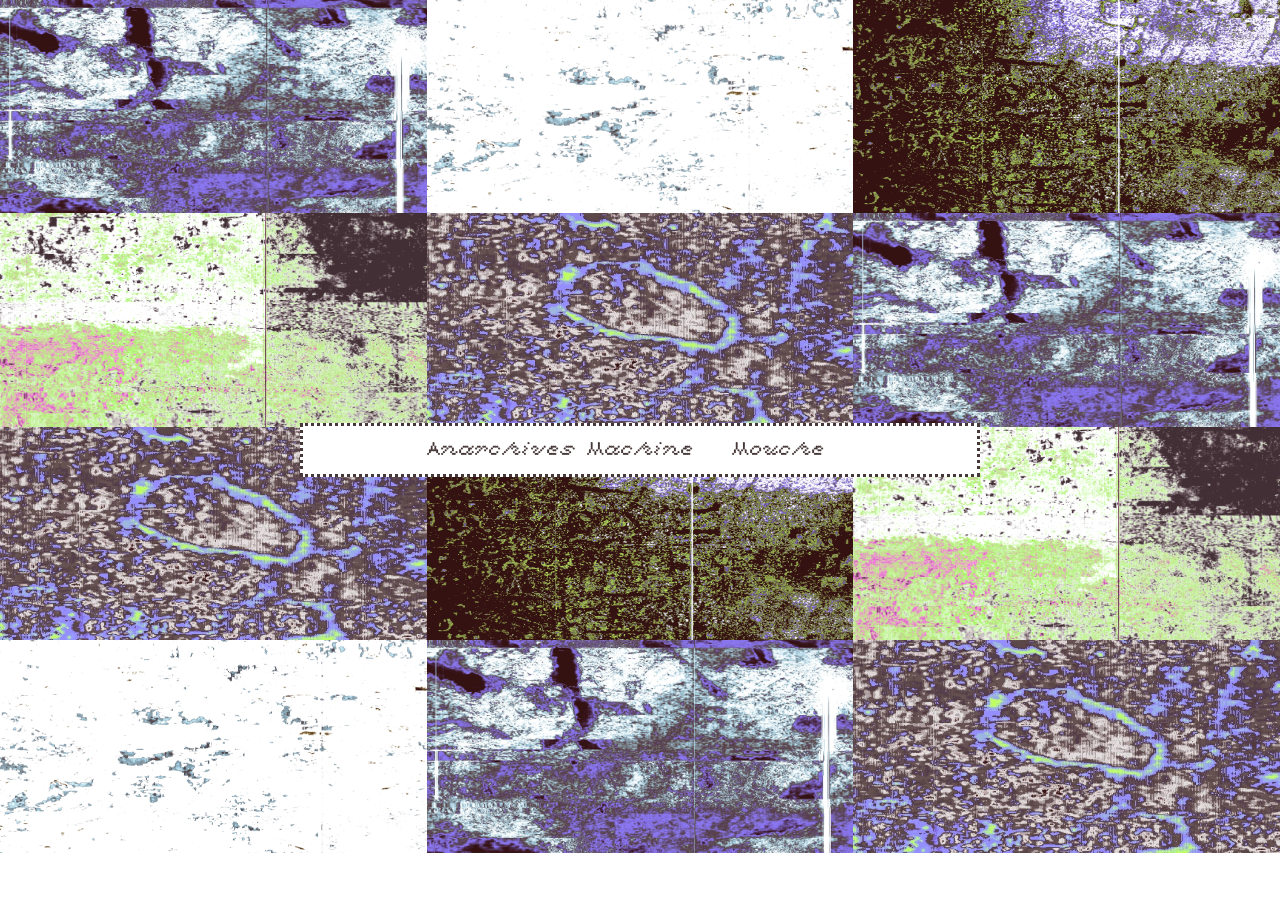
==== commit 645f1d6f: "MaJ des Pop_Ups et NavBar" ====
--- a/index.html
+++ b/index.html
@@ -19,12 +19,13 @@
   </div>
 
   <div class="nav-item">
-    <a href="#" data-text="L'Anarchiveuse">L'Anarchiveuse</a>
-    <div class="dropdown">
-      <a href="#" data-popup="popup-machine">Machine</a>
-      <a href="#" data-popup="popup-mouche">Mouche</a>
-    </div>
+    <a href="#" data-text="Machine" data-popup="popup-machine">Machine</a>
+  </div>  
+  
+  <div class="nav-item">
+    <a href="#" data-text="Mouche" data-popup="popup-mouche">Mouche</a>
   </div>
+
 </header>
 
   <main>
@@ -130,31 +131,32 @@
     </div>
   </main>
 
-  <!-- POPUPS ANARCHIVEUSE -->
-  <div class="popup-box popup-machine" id="popup-machine">
+  <!-- POPUPS -->
+    <div class="popup-box popup-machine" id="popup-machine">
     <a href="#" class="popup-close">✕</a>
-    <h2>La Machine</h2>
-    <p>
-      L'Anarchiveuse est un objet-espace de projection et de manipulation d’archives audiovisuelles qui transforme le·a visiteur·se en spect-acteur·ice.
-      Il propose de faire cohabiter un dispositif technique complexe avec des usages amateurs, en rendant accessible la manipulation d’images par le biais d’outils de VJing modifiés.
-      Dans ce cadre, des images dites “insignifiantes” deviennent le point de départ de nouvelles mises en récit.
-      Le projet s’inscrit dans une démarche de design, recherche et création qui vise à inventer du signifiant à partir d’archives existantes, en les activant dans des contextes performatifs et collectifs.</p>
+    <img src="images/logo_mouche_lettres.webp" alt="Machine">
+    <p>L'Anarchiveuse est une <span class="highlight">machine à VJing</span></p>
+    <p><strong>Elle transforme la participation des spectateur.ices en gestes narratifs.</strong></p>
+    <a href="Machine.html" class="popup-machine-lien">En savoir plus</a>    
+    <img src="images/rosevert.webp" alt="Banniere">
+
   </div>
 
   <div class="popup-box popup-mouche" id="popup-mouche">
     <a href="#" class="popup-close">✕</a>
-    <h2>Mouche</h2>
-    <img src="images/logo_mouche_traits.webp" alt="Mouche">
-    <p>Mouche est un collectif pluridisciplinaire d'exploration de nouvelles narratives. À travers la curation d'archives, nous développons des protocoles de création qui questionnent les formes narratives dominantes et valorisent des récits invisibilisés.</p>
-    <p>Les outils numériques y sont envisagés comme des espaces d'expérimentation, de dialogue et de mise en lisibilité d'images peu partagées.</p>
-    <a href="Mouche.html" class="popup-mouche-lien">→ Découvrir le projet</a>
+    <img src="images/bleu_violet_.webp" alt="Mouche">
+    <img src="images/logo_mouche_lettres.webp" alt="Mouche">
+    <p>Mouche est un <strong>collectif pluridisciplinaire</strong> d'exploration de nouvelles narratives.</p>
+    <p>Ornella Antony • Gaspard Calais • Loane De Almeida Costa • Ulysse Migeat</p>
+    <img src="images/vertviolet.webp" alt="Banniere">
+    <a href="Mouche.html" class="popup-mouche-lien">Découvrir le collectif</a>
   </div>
 
   <script>
-    const _IDS = ['popup-machine', 'popup-itineraire', 'popup-mouche'];
+    const POPUP_IDS = ['popup-machine', 'popup-mouche'];
 
-    function closeAllAnarchiveuse() {
-      ANARCHIVEUSE_IDS.forEach(id => {
+    function closeAllPopups() {
+      POPUP_IDS.forEach(id => {
         document.getElementById(id).classList.remove('is-open');
       });
     }
@@ -169,23 +171,21 @@
         return;
       }
 
-      // Liens Anarchiveuse (Machine / Itinéraire / Mouche)
-      const ludoTrigger = e.target.closest('[data-popup]');
-      if (ludoTrigger) {
+      // Liens popup (Machine / Mouche)
+      const popupTrigger = e.target.closest('[data-popup]');
+      if (popupTrigger) {
         e.preventDefault();
-        const targetId = ludoTrigger.dataset.popup;
+        const targetId = popupTrigger.dataset.popup;
         const targetEl = document.getElementById(targetId);
         if (!targetEl) return;
-        // Toggle la popup cliquée, sans toucher aux autres du groupe
         targetEl.classList.toggle('is-open');
         return;
       }
 
-      // Liens Archives : fermer toutes les popups Anarchiveuse
+      // Liens Archives : fermer toutes les popups
       const archiveTrigger = e.target.closest('[data-popup-archive]');
       if (archiveTrigger) {
-        closeAllAnarchiveuse();
-        // La navigation vers la page archive se fait normalement (href)
+        closeAllPopups();
       }
 
     });
--- a/Style_Main.css
+++ b/Style_Main.css
@@ -22,6 +22,13 @@
 @font-face {
   font-family: 'BianzhidaiPearl';
   src: url('fonts/bianzhidai_noBG-Pearl.woff') format('woff');
+  font-weight: normal;
+  font-style: normal;
+}
+
+@font-face {
+  font-family: 'BianzhidaiCloud';
+  src: url('fonts/bianzhidai_noBG-Cloud.woff') format('woff');
   font-weight: normal;
   font-style: normal;
 }
@@ -33,32 +40,24 @@
   font-style: normal;
 }
 
-@font-face {
-  font-family: 'Roberte';
-  src: url('fonts/Roberte-Regular.woff') format('woff');
-  font-weight: normal;
-  font-style: normal;
-}
-
-
 /* ============================================================
                           NAVIGATION
 ============================================================ */
 
 .topnav {
-  background-color: #ffffff;                  /* Couleur du fond */                       /* Mode de fusion */
+  background-color: #ffffff;                  /* Couleur du fond */
   display: flex;
   justify-content: center;
   align-items: center;
-  gap: 2.6vw;                                   /* Espacement entre les items du menu */
-  width: clamp(360px, 60vw, 560px);             /* Largeur responsive du menu */
+  gap: 0.8vw;                                   /* Espacement entre les items du menu */
+  width: clamp(500px, 64vw, 680px);             /* Largeur responsive du menu */
   height: 6vh;                                  /* Hauteur du menu */
   position: fixed;
   top: 50%;
   left: 50%;   
   transform: translate(-50%, -50%);             /* Centrer le menu */
   z-index: 999;
-  border: 3.6px dotted black;                 /* Contour du menu */
+  border: 3.6px dotted #463838;                 /* Contour du menu */
   overflow: visible;
   white-space: nowrap;
 }
@@ -80,7 +79,7 @@
   width: clamp(100px, 10vw, 200px);             /* Largeur responsive des box d'item */
   text-align: center; 
   font-family: 'BianzhidaiPearl', sans-serif;   /* Font utilisée */
-  color: #000000;                             /* Couleur de la font */
+  color: #463838;                             /* Couleur de la font */
   text-decoration: none;
   font-size: clamp(9px, 2vw, 18px);             /* Taille responsive de la typo */
   position: relative;
@@ -91,7 +90,7 @@
   content: attr(data-text);                     /* Récupère data-text="..." du HTML */
   font-family: 'BianzhidaiMessy', sans-serif;
   font-size: clamp(7px, 1.8vw, 14px);           /* Taille responsive de la typo */
-  color: #000000;
+  color: #463838;
   position: absolute;
   inset: 0;                                     /* Couvre exactement le lien parent */
   display: flex;
@@ -111,7 +110,7 @@
   top: 100%;                                    /* Se positionne juste sous le nav-item */
   left: 0;
   background: #ffffff;
-  border: 3.6px dotted black;                 /* Contours */
+  border: 3.6px dotted #463838;                 /* Contours */
   z-index: 980;
   min-width: 100%;                              /* Au moins aussi large que le nav-item */
 }
@@ -123,13 +122,17 @@
   line-height: normal;
   padding: 12px 1.2vw;                           /* Écarts entre les items */
   font-family: 'Garabosse', sans-serif;
-  color: #000000;
+  color: #463838;
   text-decoration: none;
   font-size: clamp(10px, 1.3vw, 16px);           /* Taille responsive de la typo */
 }
 
 /* Affiche le dropdown quand la souris survole le nav-item parent */
 .nav-item:hover .dropdown { display: block; }
+
+.dropdown a:hover {
+  color: #7562C7;
+}
 
 
 /* ============================================================
@@ -244,28 +247,12 @@
   left: clamp(1rem, 5%, 6%);
 }
 
-/* Popup Crédits */
-.popup-credits {
-  width: clamp(400px, 50vw, 800px);
-  height: clamp(100px, 22vh, 240px);
-  top: clamp(8%, 12%, 15%);
-  left: clamp(1rem, 20%, 30%);
-}
-
 /* Popup Mouche */
 .popup-mouche {
-  width: clamp(160px, 18vw, 400px);
-  height: clamp(200px, 70vh, 800px);
+  width: clamp(220px, 26vw, 600px);
+  height: clamp(160px, 66vh,840px);
   top: clamp(1%, 2%, 4%);
-  right: clamp(1rem, 8%, 10%);
-}
-
-/* Popup Itinéraire */
-.popup-itineraire {
-  width: clamp(320px, 55vw, 800px);
-  height: clamp(200px, 36vh, 490px);
-  bottom: clamp(2%, 4%, 6%);
-  right: clamp(1rem, 10%, 16%);
+  right: clamp(1rem, 2%, 10%);
 }
 
 /* Sur mobile toutes les popups s'adaptent en pleine largeur */
@@ -281,13 +268,13 @@
     top: 10%;
     height: auto;
     min-height: 40vh;
-  }
+    }
 
   .popup-mouche {
     top: 8%;
     height: auto;
     min-height: 50vh;
-  }
+    }
 
 }
 
@@ -295,7 +282,7 @@
 .popup-box h2 {
   font-family: 'BianzhidaiPearl', sans-serif;
   font-size: clamp(14px, 2.2vw, 28px);
-  color: #000000;
+  color: #463838;
   margin-bottom: 1rem;
 }
 
@@ -303,15 +290,29 @@
 .popup-box h3 {
   font-family: 'Roberte', sans-serif;
   font-size: clamp(14px, 1.8vw, 22px);
-  color: #000000;
-  margin: 0;
-  -webkit-text-stroke: 0.5px #000000;  /* Légère épaisseur sur les navigateurs webkit */
+  color: #463838;
+  margin: 0;
+  -webkit-text-stroke: 0.5px #463838;  /* Légère épaisseur sur les navigateurs webkit */
 }
 
 /* Image dans la popup — pleine largeur avec marge en bas */
 .popup-box img {
   width: 100%;
-  margin-bottom: 1rem;
+  display: block;
+  padding-top: 1vh;
+  padding-bottom: 1vh;
+  margin: 0;
+}
+
+.popup-mouche img:first-of-type {
+  width: calc(100% + 2 * clamp(0.75rem, 2vw, 2rem));
+  margin-left: calc(-1 * clamp(0.75rem, 2vw, 2rem));
+  margin-right: calc(-1 * clamp(0.75rem, 2vw, 2rem));
+  display: block;
+}
+
+.popup-machine img:first-of-type {
+  width: 50%
 }
 
 /* Texte courant dans la popup */
@@ -319,7 +320,10 @@
   font-family: 'Garabosse', sans-serif;
   font-size: clamp(10px, 1vw, 16px);
   color: #000000;
-  line-height: 1.6;
+  -webkit-text-stroke: 6px #95D8EF;
+  paint-order: stroke fill;
+  line-height: 1;
+  padding: 2vh;
 }
 
 /* Bouton de fermeture */
@@ -330,20 +334,56 @@
   font-family: 'BianzhidaiPearl', sans-serif;
   color: #000000;
   text-decoration: none;
-  font-size: clamp(14px, 1.2vw, 18px);
+  font-size: clamp(10px, 1.2vw, 14px);
 }
 
 /* Lien dans la popup Mouche */
 .popup-mouche-lien {
-  display: inline-block;
+  display: table;
+  text-align: center;
   margin-top: 1rem;
-  font-family: 'BianzhidaiPearl', sans-serif;
-  font-size: clamp(11px, 1.3vw, 18px);
-  color: #000000;
-  text-decoration: none;
-  background-color: #463838;
+  margin: 1rem auto;
+  font-family: 'BianzhidaiPearl', sans-serif;
+  size: clamp(10px, 1.2vw, 14px);
+  color: #463838;
+  text-decoration: none;
+  background-color: #B6F772;
+}
+
+.popup-machine-lien {
+  display: table;
+  text-align: center;
+  margin-top: 1rem;
+  margin: 1rem auto;
+  font-family: 'BianzhidaiPearl', sans-serif;
+  size: clamp(10px, 1.2vw, 14px);
+  color: #463838;
+  text-decoration: none;
+  background-color: #B6F772;
+}
+
+.popup-machine-lien:hover {
+  font-family: 'BianzhidaiMessy', sans-serif;
+  font-size: clamp(8px, 1vw, 12px);
 }
 
 .popup-mouche-lien:hover {
   font-family: 'BianzhidaiMessy', sans-serif;
+  font-size: clamp(8px, 1vw, 12px);
+}
+
+.popup-box strong {
+  font-family: 'BianzhidaiPearl', sans-serif;
+  font-weight: normal;
+  font-size: clamp(10px, 1.8vw, 16px);
+  background-color: #95D8EF;
+  -webkit-text-stroke: 0;
+}
+
+.popup-box .highlight {
+  font-family: 'BianzhidaiCloud', sans-serif;
+  font-weight: normal;
+  font-size: clamp(10px, 1.2vw, 16px);
+  background-color: #95D8EF;
+  -webkit-text-stroke: 0;
 }
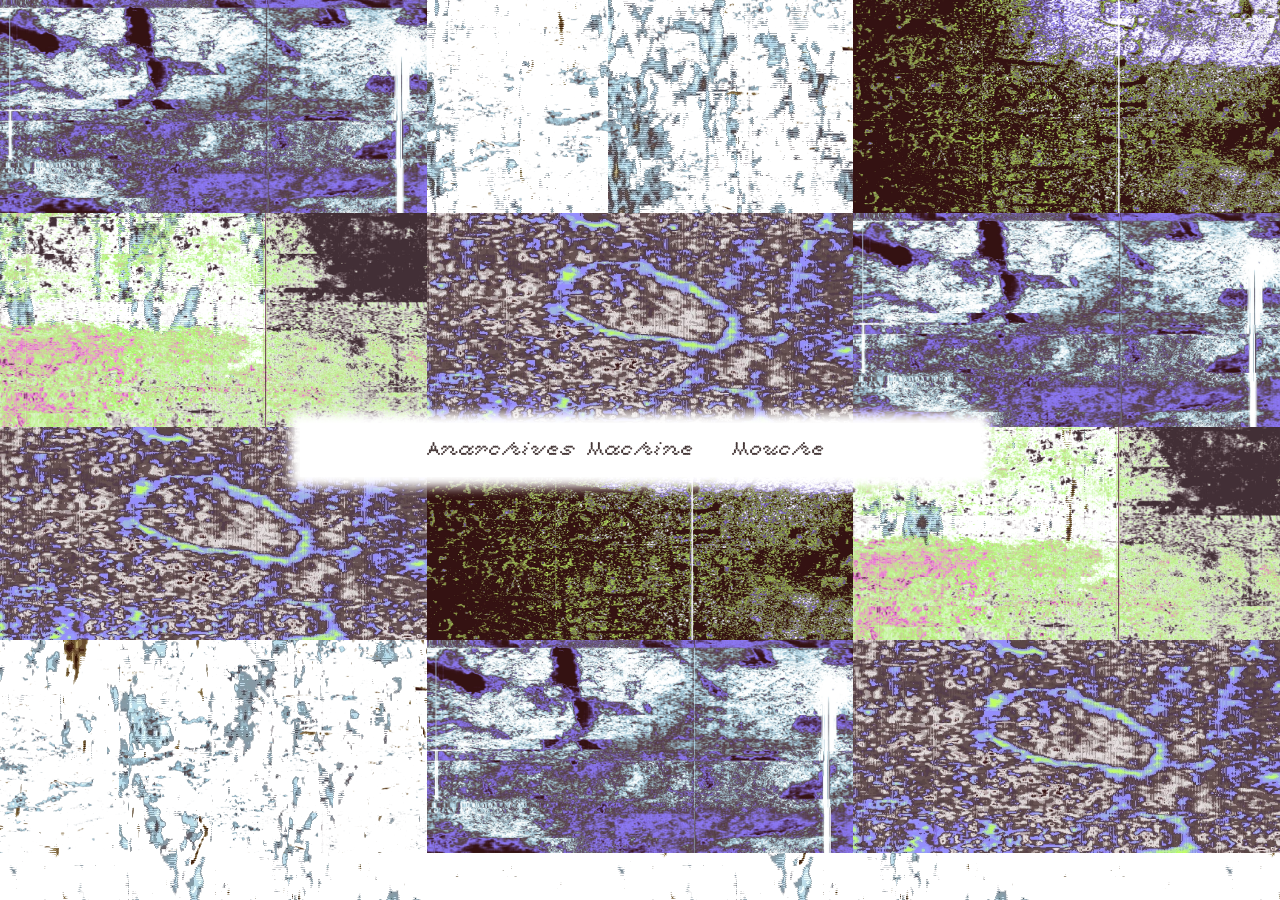
==== commit 7ff16333: "Rangement fichiers" ====
--- a/index.html
+++ b/index.html
@@ -10,6 +10,9 @@
 
 <body>
 
+<!-------------------------------------------------------------
+                          MENU         
+-------------------------------------------------------------->
 <header class="topnav">
   <div class="nav-item">
     <a href="index.html" data-text="Anarchives">Anarchives</a>
@@ -28,9 +31,11 @@
 
 </header>
 
-  <main>
-
-    <div class="grille">
+<!-------------------------------------------------------------
+                          GRILLE         
+-------------------------------------------------------------->
+<main>
+  <div class="grille">
 
     <a href="Template_Archive.html">
       <img src="images/bleu_violet_.webp" alt="Image 1">
@@ -129,10 +134,12 @@
     </a>
 
     </div>
-  </main>
-
-  <!-- POPUPS -->
-    <div class="popup-box popup-machine" id="popup-machine">
+</main>
+
+<!-------------------------------------------------------------
+                          POP-UPS         
+-------------------------------------------------------------->
+  <div class="popup-box popup-machine" id="popup-machine">
     <a href="#" class="popup-close">✕</a>
     <img src="images/logo_mouche_lettres.webp" alt="Machine">
     <p>L'Anarchiveuse est une <span class="highlight">machine à VJing</span></p>
@@ -152,6 +159,9 @@
     <a href="Mouche.html" class="popup-mouche-lien">Découvrir le collectif</a>
   </div>
 
+<!-------------------------------------------------------------
+                        SCRIPT POP-UPS         
+-------------------------------------------------------------->
   <script>
     const POPUP_IDS = ['popup-machine', 'popup-mouche'];
 
--- a/Style_Main.css
+++ b/Style_Main.css
@@ -1,12 +1,22 @@
 /* ============================================================
-                            RESET
+                            BODY
 ============================================================ */
 * {
   margin: 0;
   padding: 0;
-  box-sizing: border-box;                           /* En gros c'est jsute pour que ça s'adapte bien à tous les navigateurs */
-}
-
+  box-sizing: border-box;
+}
+
+html, body {
+  overflow-y: scroll;
+  overflow-x: hidden;
+  cursor: url('images/cursor.png') 0 0, auto;
+  background-image: url(images/Fond_Bleu.webp);
+}
+
+a, button, [role="button"], input[type="submit"], input[type="button"], input[type="reset"], label[for], select, .nav-item, .nav-item > a, .dropdown a, .grille a, .popup-close, .popup-machine-lien, .popup-mouche-lien, [onclick], [tabindex] {
+  cursor: url('images/cursor_hover.png') 0 0, pointer !important;
+}
 
 /* ============================================================
                             FONTS
@@ -36,33 +46,32 @@
 @font-face {
   font-family: 'Garabosse';
   src: url('fonts/Garabosse-Perle.woff') format('woff');
-  font-weight: bold;
+  font-weight: normal;
   font-style: normal;
 }
 
 /* ============================================================
-                          NAVIGATION
+                            MENU
 ============================================================ */
 
 .topnav {
-  background-color: #ffffff;                  /* Couleur du fond */
+  background-color: #ffffff;
   display: flex;
   justify-content: center;
   align-items: center;
-  gap: 0.8vw;                                   /* Espacement entre les items du menu */
-  width: clamp(500px, 64vw, 680px);             /* Largeur responsive du menu */
-  height: 6vh;                                  /* Hauteur du menu */
+  gap: 0.8vw;
+  width: clamp(500px, 64vw, 680px);
+  height: 6vh;                                  
   position: fixed;
   top: 50%;
   left: 50%;   
-  transform: translate(-50%, -50%);             /* Centrer le menu */
+  transform: translate(-50%, -50%);
   z-index: 999;
-  border: 3.6px dotted #463838;                 /* Contour du menu */
+  box-shadow: 0px 0px 10px 10px #ffffff;
   overflow: visible;
   white-space: nowrap;
 }
 
-/* Conteneur de chaque item du menu (Archives, Anarchiveuse…) */
 .nav-item {
   position: relative;
   height: 100%;
@@ -70,70 +79,64 @@
   align-items: center;
 }
 
-/* Items du menu principal */
 .nav-item > a {
   height: 100%;
   display: flex;
   align-items: center;
   justify-content: center;
-  width: clamp(100px, 10vw, 200px);             /* Largeur responsive des box d'item */
+  width: clamp(100px, 10vw, 200px);        
   text-align: center; 
-  font-family: 'BianzhidaiPearl', sans-serif;   /* Font utilisée */
-  color: #463838;                             /* Couleur de la font */
-  text-decoration: none;
-  font-size: clamp(9px, 2vw, 18px);             /* Taille responsive de la typo */
+  font-family: 'BianzhidaiPearl', sans-serif; 
+  rotate: random;
+  color: #463838;
+  text-decoration: none;
+  font-size: clamp(9px, 2vw, 18px);
   position: relative;
 }
 
-/* Item au survol */
 .nav-item > a::after {
-  content: attr(data-text);                     /* Récupère data-text="..." du HTML */
+  content: attr(data-text);
   font-family: 'BianzhidaiMessy', sans-serif;
-  font-size: clamp(7px, 1.8vw, 14px);           /* Taille responsive de la typo */
+  font-size: clamp(7px, 1.8vw, 14px);       
   color: #463838;
   position: absolute;
-  inset: 0;                                     /* Couvre exactement le lien parent */
+  inset: 0;                                  
   display: flex;
   align-items: center;
   justify-content: center;
-  opacity: 0;                                   /* Invisible par défaut */
-}
-
-/* Masque le texte normal au survol pour montrer le ::after sinon les textes bougent à cause des différentes typos */
+  opacity: 0;                                 
+}
+
 .nav-item > a:hover { color: transparent; }
 .nav-item > a:hover::after { opacity: 1; }
 
-/* Sous-Menu général set-up*/
 .dropdown {
   display: none;
   position: absolute;
-  top: 100%;                                    /* Se positionne juste sous le nav-item */
+  top: 100%; 
   left: 0;
   background: #ffffff;
-  border: 3.6px dotted #463838;                 /* Contours */
+  box-shadow: 0px 0px 6px 6px #ffffff;
   z-index: 980;
-  min-width: 100%;                              /* Au moins aussi large que le nav-item */
-}
-
-/* Liens à l'intérieur du dropdown */
+  min-width: 100%;
+}
+
 .dropdown a {
   display: block;
   width: auto;
   line-height: normal;
-  padding: 12px 1.2vw;                           /* Écarts entre les items */
+  padding: 12px 1.2vw;
   font-family: 'Garabosse', sans-serif;
   color: #463838;
   text-decoration: none;
-  font-size: clamp(10px, 1.3vw, 16px);           /* Taille responsive de la typo */
-}
-
-/* Affiche le dropdown quand la souris survole le nav-item parent */
-.nav-item:hover .dropdown { display: block; }
+  font-size: clamp(10px, 1.3vw, 16px);
+}
 
 .dropdown a:hover {
   color: #7562C7;
 }
 
+.nav-item:hover .dropdown { display: block; }
 
 /* ============================================================
                             GRILLE
@@ -141,51 +144,45 @@
 
 .grille {
   display: grid;
-  grid-template-columns: repeat(3, 1fr);         /* Nombre de colonnes */
+  grid-template-columns: repeat(3, 1fr);
   gap: 0;
   width: 100%;
 }
 
-/* Tablette */
-@media (max-width: 900px) {                      /* Limite mode tablette */
+@media (max-width: 900px) {
   .grille {
-    grid-template-columns: repeat(2, 1fr);       /* Nombre de colonnes */
+    grid-template-columns: repeat(2, 1fr);
   }
 }
 
-/* Mobile */
-@media (max-width: 500px) {                      /* Limite mode mobile */
+@media (max-width: 500px) {         
   .grille {
-    grid-template-columns: 1fr;                  /* Nombre de colonnes */
+    grid-template-columns: 1fr;
   }
 }
 
-/* Chaque cellule de la grille — lien cliquable autour de l'image */
 .grille a {
   display: block;
   overflow: hidden;
-  aspect-ratio: 2 / 1;                          /* Format des images de la grille */
-  position: relative;                           /* Pour positionner l'overlay */
-}
-
-/* Image dans la grille */
+  aspect-ratio: 2 / 1;
+  position: relative; 
+}
+
 .grille a img {
   width: 100%;
   height: 100%;
-  object-fit: cover;                            /* Recadre sans déformer */
-  display: block;
-  transition: filter 0.4s ease;                 /* Transition douce au hover */
-}
-
-/* Effet sur l'image au survol */
+  object-fit: cover; 
+  display: block;
+  transition: filter 0.4s ease;
+}
+
 .grille a:hover img {
   filter: saturate(4) brightness(0.8);
 }
 
-/* Overlay */
 .grille a .overlay {
   position: absolute;
-  inset: 0;                                     /* Couvre toute la cellule */
+  inset: 0;
   display: flex;
   flex-direction: column;
   justify-content: center;
@@ -196,50 +193,44 @@
   transition: opacity 0.4s ease;
 }
 
-/* Affiche l'overlay au survol */
 .grille a:hover .overlay {
   opacity: 1;
 }
 
-/* Titre dans l'overlay (date / heure) */
 .grille a .overlay h3 {
   font-family: 'BianzhidaiPearl', sans-serif;
-  font-size: clamp(14px, 1.5vw, 24px);          /* Taille responsive de la typo */
+  font-size: clamp(14px, 1.5vw, 24px);
   color: #ffffff;
   margin: 0;
   -webkit-text-stroke: 6px #463838;
   paint-order: stroke fill;
 }
 
-/* Sous-titre dans l'overlay (lieu / événement) */
 .grille a .overlay p {
   font-family: 'Garabosse', sans-serif;
-  font-size: clamp(11px, 1vw, 16px);            /* Taille responsive de la typo */
+  font-size: clamp(11px, 1vw, 16px);
   color: #ffffff;
   margin: 0;
   -webkit-text-stroke: 6px #463838;
   paint-order: stroke fill;
 }
 
-
 /* ============================================================
                           POP-UP
 ============================================================ */
 .popup-box {
-  display: none;                        /* Caché par défaut */
-  background: #ffffff;        /* Mode de fusion */
+  display: none;
+  background: #ffffff;
   border: 3.6px dotted black;
   padding: clamp(0.75rem, 2vw, 2rem);
-  overflow-y: auto;                     /* Scroll interne si le contenu dépasse */
-  position: fixed;                      /* Reste à l'écran indépendamment du scroll */
-  z-index: 500;                         /* Sous le menu mais au-dessus du contenu */
+  overflow-y: auto;
+  position: fixed;
+  z-index: 500;
   box-sizing: border-box;
 }
 
-/* Classe ajoutée par le JS pour afficher une popup */
 .popup-box.is-open { display: block; }
 
-/* Popup Machine */
 .popup-machine {
   width: clamp(220px, 32vw, 500px);
   height: clamp(200px, 60vh, 700px);
@@ -247,7 +238,6 @@
   left: clamp(1rem, 5%, 6%);
 }
 
-/* Popup Mouche */
 .popup-mouche {
   width: clamp(220px, 26vw, 600px);
   height: clamp(160px, 66vh,840px);
@@ -255,7 +245,6 @@
   right: clamp(1rem, 2%, 10%);
 }
 
-/* Sur mobile toutes les popups s'adaptent en pleine largeur */
 @media (max-width: 600px) {
   .popup-box {
     width: calc(100vw - 2rem) !important;
@@ -278,7 +267,6 @@
 
 }
 
-/* Titre principal de la popup */
 .popup-box h2 {
   font-family: 'BianzhidaiPearl', sans-serif;
   font-size: clamp(14px, 2.2vw, 28px);
@@ -286,7 +274,6 @@
   margin-bottom: 1rem;
 }
 
-/* Sous-titre (membres du collectif, etc.) */
 .popup-box h3 {
   font-family: 'Roberte', sans-serif;
   font-size: clamp(14px, 1.8vw, 22px);
@@ -295,7 +282,6 @@
   -webkit-text-stroke: 0.5px #463838;  /* Légère épaisseur sur les navigateurs webkit */
 }
 
-/* Image dans la popup — pleine largeur avec marge en bas */
 .popup-box img {
   width: 100%;
   display: block;
@@ -315,7 +301,6 @@
   width: 50%
 }
 
-/* Texte courant dans la popup */
 .popup-box p {
   font-family: 'Garabosse', sans-serif;
   font-size: clamp(10px, 1vw, 16px);
@@ -326,7 +311,6 @@
   padding: 2vh;
 }
 
-/* Bouton de fermeture */
 .popup-close {
   position: absolute;
   top: 12px;
@@ -337,7 +321,6 @@
   font-size: clamp(10px, 1.2vw, 14px);
 }
 
-/* Lien dans la popup Mouche */
 .popup-mouche-lien {
   display: table;
   text-align: center;
